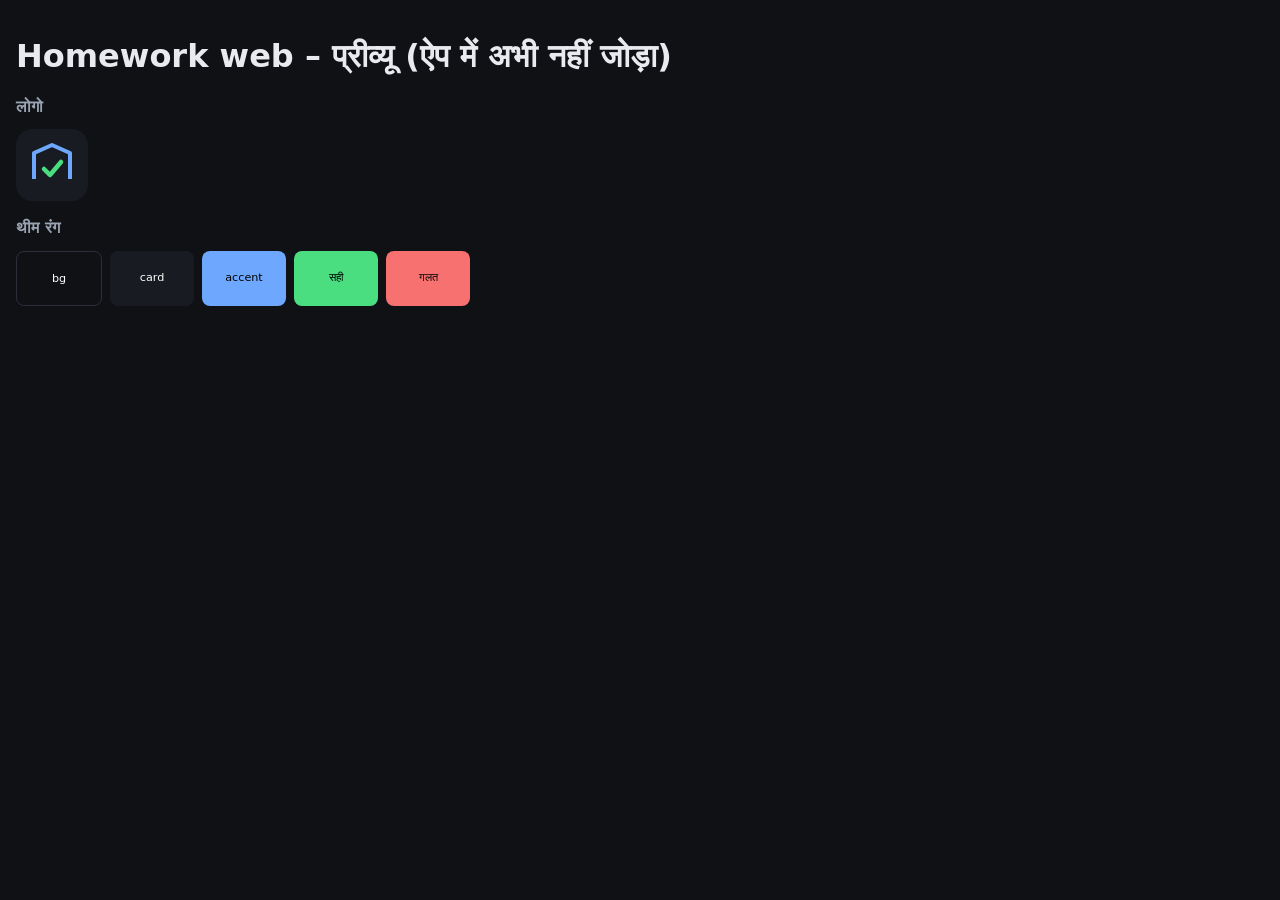
==== preview.html @ c93f9edb "v2: update from App Hub" ====
<!doctype html><html lang="hi"><meta charset="utf-8"><meta name="viewport" content="width=device-width,initial-scale=1"><title>Homework web – preview</title>
<style>body{margin:0;padding:16px;background:#0f1115;color:#e8eaf0;font:16px system-ui}h2{font-size:1rem;color:#9aa3b2}.r{display:flex;gap:8px;flex-wrap:wrap}.s{width:84px;padding:20px 0;text-align:center;border-radius:8px;font-size:.7rem;color:#000}</style>
<h1>Homework web – प्रीव्यू (ऐप में अभी नहीं जोड़ा)</h1>
<h2>लोगो</h2>
<svg width="72" height="72" viewBox="0 0 72 72" role="img" aria-label="Homework web logo"><rect width="72" height="72" rx="16" fill="#181b22"/><path d="M18 50V24l18-8 18 8v26" fill="none" stroke="#6ea8fe" stroke-width="4" stroke-linejoin="round"/><path d="M28 40l6 6 11-13" fill="none" stroke="#4ade80" stroke-width="4.5" stroke-linecap="round" stroke-linejoin="round"/></svg>
<h2>थीम रंग</h2>
<div class="r"><div class="s" style="background:#0f1115;color:#fff;border:1px solid #2a2f3a">bg</div><div class="s" style="background:#181b22;color:#fff">card</div><div class="s" style="background:#6ea8fe">accent</div><div class="s" style="background:#4ade80">सही</div><div class="s" style="background:#f87171">गलत</div></div>
</html>
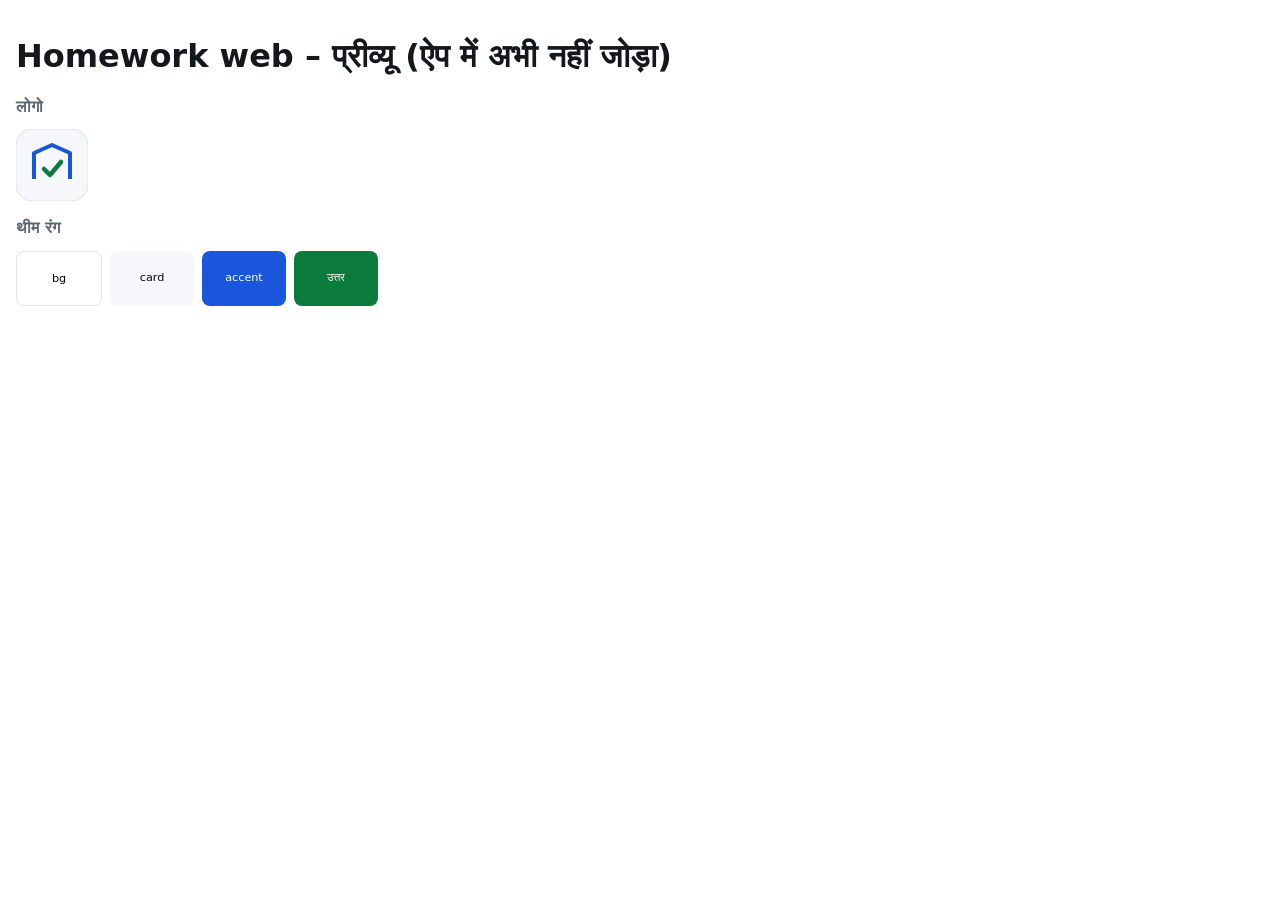
==== commit c62c7dce: "v3: update from App Hub" ====
--- a/preview.html
+++ b/preview.html
@@ -1,8 +1,8 @@
 <!doctype html><html lang="hi"><meta charset="utf-8"><meta name="viewport" content="width=device-width,initial-scale=1"><title>Homework web – preview</title>
-<style>body{margin:0;padding:16px;background:#0f1115;color:#e8eaf0;font:16px system-ui}h2{font-size:1rem;color:#9aa3b2}.r{display:flex;gap:8px;flex-wrap:wrap}.s{width:84px;padding:20px 0;text-align:center;border-radius:8px;font-size:.7rem;color:#000}</style>
+<style>body{margin:0;padding:16px;background:#fff;color:#14171c;font:16px system-ui}h2{font-size:1rem;color:#5b6573}.r{display:flex;gap:8px;flex-wrap:wrap}.s{width:84px;padding:20px 0;text-align:center;border-radius:8px;font-size:.7rem;color:#fff}</style>
 <h1>Homework web – प्रीव्यू (ऐप में अभी नहीं जोड़ा)</h1>
 <h2>लोगो</h2>
-<svg width="72" height="72" viewBox="0 0 72 72" role="img" aria-label="Homework web logo"><rect width="72" height="72" rx="16" fill="#181b22"/><path d="M18 50V24l18-8 18 8v26" fill="none" stroke="#6ea8fe" stroke-width="4" stroke-linejoin="round"/><path d="M28 40l6 6 11-13" fill="none" stroke="#4ade80" stroke-width="4.5" stroke-linecap="round" stroke-linejoin="round"/></svg>
+<svg width="72" height="72" viewBox="0 0 72 72" role="img" aria-label="Homework web logo"><rect width="72" height="72" rx="16" fill="#f5f7fa" stroke="#e0e4ea"/><path d="M18 50V24l18-8 18 8v26" fill="none" stroke="#1a56db" stroke-width="4" stroke-linejoin="round"/><path d="M28 40l6 6 11-13" fill="none" stroke="#0a7a3d" stroke-width="4.5" stroke-linecap="round" stroke-linejoin="round"/></svg>
 <h2>थीम रंग</h2>
-<div class="r"><div class="s" style="background:#0f1115;color:#fff;border:1px solid #2a2f3a">bg</div><div class="s" style="background:#181b22;color:#fff">card</div><div class="s" style="background:#6ea8fe">accent</div><div class="s" style="background:#4ade80">सही</div><div class="s" style="background:#f87171">गलत</div></div>
+<div class="r"><div class="s" style="background:#fff;color:#000;border:1px solid #e0e4ea">bg</div><div class="s" style="background:#f5f7fa;color:#000">card</div><div class="s" style="background:#1a56db">accent</div><div class="s" style="background:#0a7a3d">उत्तर</div></div>
 </html>
